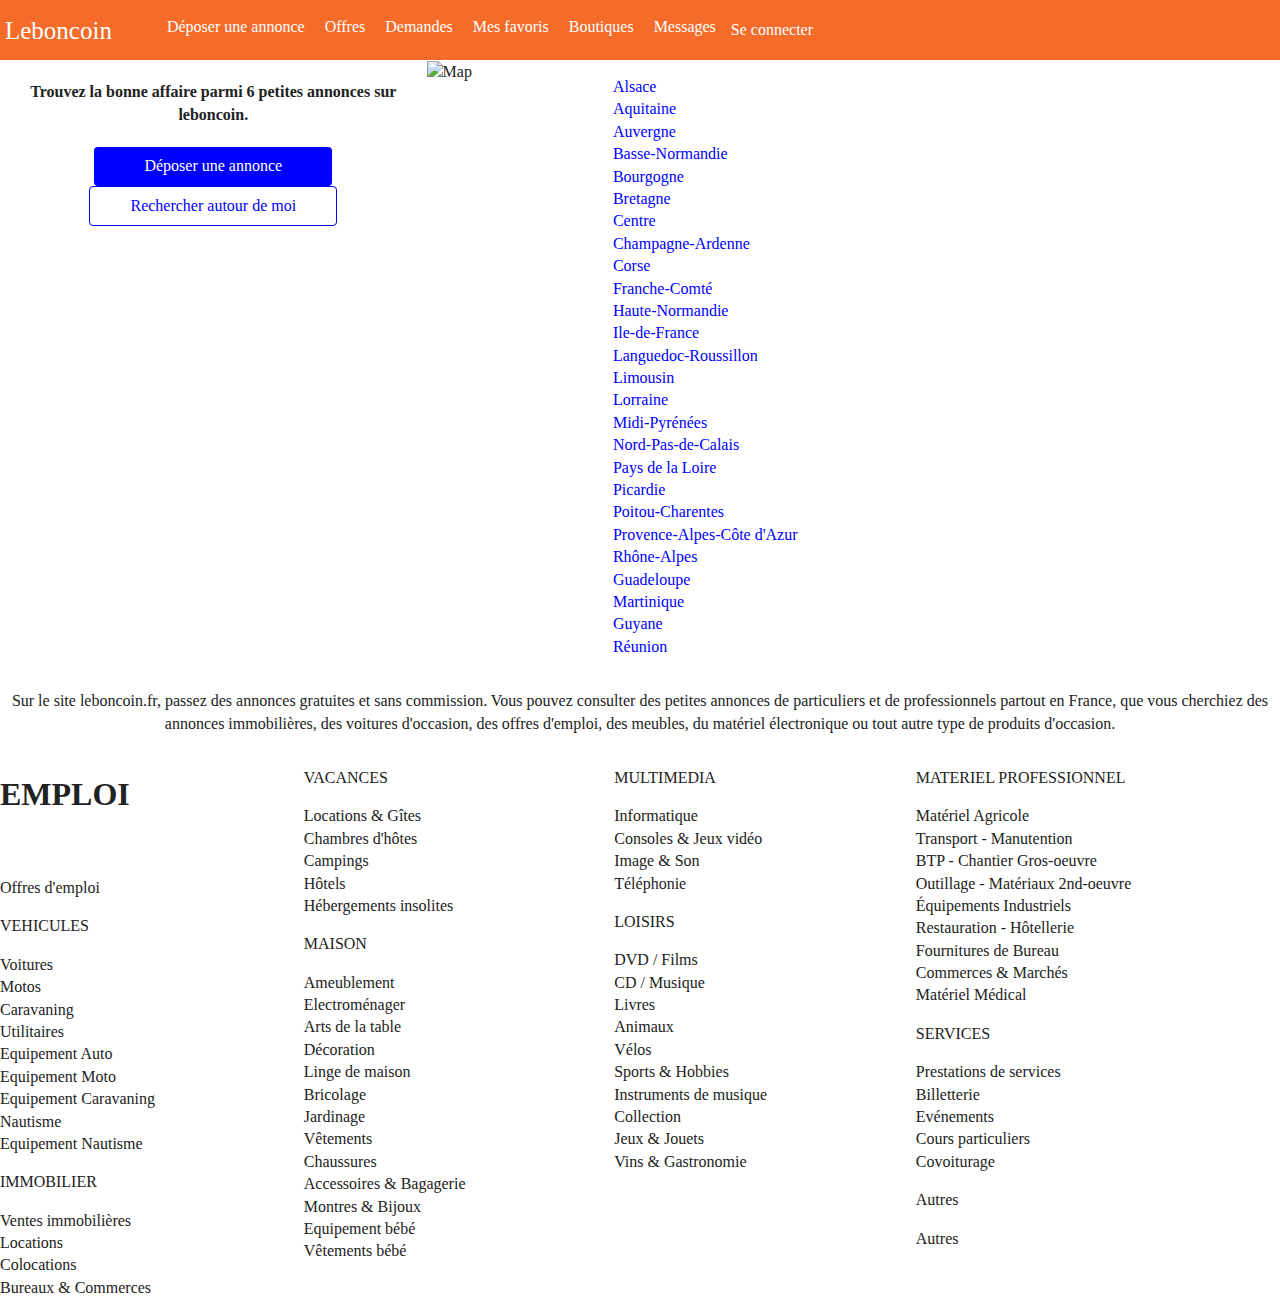
==== index.html @ 823d4aa3 "Initialization with boilerplate" ====
<!doctype html>
<html class="no-js" lang="">

<head>
  <meta charset="utf-8">
  <meta http-equiv="x-ua-compatible" content="ie=edge">
  <title></title>
  <meta name="description" content="">
  <meta name="viewport" content="width=device-width, initial-scale=1, shrink-to-fit=no">

  <link rel="manifest" href="site.webmanifest">
  <link rel="apple-touch-icon" href="icon.png">
  <!-- Place favicon.ico in the root directory -->

  <link rel="stylesheet" href="css/normalize.css">
  <link rel="stylesheet" href="css/main.css">
</head>

<body>
  <!--[if lte IE 9]>
    <p class="browserupgrade">You are using an <strong>outdated</strong> browser. Please <a href="https://browsehappy.com/">upgrade your browser</a> to improve your experience and security.</p>
  <![endif]-->

  <!-- Add your site or application content here -->
  <div class="mainContainer">

      <header>
        <!--
        NAVIGATION BAR
        -->
        <navbar>
          <p class="name">
            Leboncoin
          </p>
  
          <ul>
            <li>
              <a href="">Déposer une annonce</a>
            </li>
            <li>
              <a href="">Offres</a>
            </li>
            <li>
              <a href="">Demandes</a>
            </li>
            <li>
              <a href="">Mes favoris</a>
            </li>
            <li>
              <a href="">Boutiques</a>
            </li>
            <li>
              <a href="">Messages</a>
            </li>
          </ul>
  
          <p class="connexion">
            <a href=""> Se connecter</a>
          </p>
  
        </navbar>
      </header>
  
      <main>
        <!--
  """""""""""""""""""""""""""""""""""""""""""""
              PAGE'S MAIN CONTENT
  """""""""""""""""""""""""""""""""""""""""""""
        -->
  
        <!--
        buttons
      -->
        <div class="middleContent">
          <div class="buttons">
            <h4>
              Trouvez la bonne affaire parmi 6 petites annonces sur leboncoin.
            </h4>
  
            <button type="button" class="publish">Déposer une annonce</button>
            <br />
            <button type="button" class="search">Rechercher autour de moi</button>
          </div>
  
          <!--
        /buttons
      -->
  
          <!--
        MAP
        -->
  
          <div class="map">
            <img src="./Images/map.png" alt="Map">
          </div>
  
          <!--
        /MAP
        -->
  
          <!--
        LIST OF DEPARTMENTS
      -->
  
          <div class="departments">
            <ul>
              <li>Alsace</li>
              <li></li>Aquitaine
              <li></li>Auvergne
              <li></li>Basse-Normandie
              <li></li>Bourgogne
              <li></li>Bretagne
              <li></li>Centre
              <li></li>Champagne-Ardenne
              <li></li>Corse
              <li></li>Franche-Comté
              <li></li>Haute-Normandie
              <li></li>Ile-de-France
              <li></li>Languedoc-Roussillon
              <li></li>Limousin
              <li></li>Lorraine
              <li></li>Midi-Pyrénées
              <li></li>Nord-Pas-de-Calais
              <li></li>Pays de la Loire
              <li></li>Picardie
              <li></li>Poitou-Charentes
              <li></li>Provence-Alpes-Côte d'Azur
              <li></li>Rhône-Alpes
              <li></li>Guadeloupe
              <li></li>Martinique
              <li></li>Guyane
              <li></li>Réunion
  
            </ul>
          </div>
  
          <!--
      /LIST OF DEPARTMENTS
    -->
        </div>
        <!--
      DESCRIPTION OF THE WEBSITE
      -->
        <div class="description">
          <p> Sur le site leboncoin.fr, passez des annonces gratuites et sans commission. Vous pouvez consulter des petites annonces
            de particuliers et de professionnels partout en France, que vous cherchiez des annonces immobilières, des voitures
            d'occasion, des offres d'emploi, des meubles, du matériel électronique ou tout autre type de produits d'occasion.
  
          </p>
        </div>
        <!--
    /DESCRIPTION OF THE WEBSITE
    -->
  
  
      </main>
  
  
  
      <!--
      FOOTER WITH ALL THE CATEGORIES
      -->
      <footer>
        <!--
      LIST OF ALL THE CATEGORIES
      -->
  
        <div class="firstCol">
          
  
          <h1 class="title">EMPLOI</h1><br>
          <p>Offres d'emploi</p>
  
          <p class="title">VEHICULES</p>
          <p>Voitures</br>
            Motos</br>
            Caravaning</br>
            Utilitaires</br>
            Equipement Auto</br>
            Equipement Moto</br>
            Equipement Caravaning</br>
            Nautisme</br>
            Equipement Nautisme</br>
          </p>
          <p class="title">IMMOBILIER</p>
          <p>Ventes immobilières</br>
            Locations</br>
            Colocations</br>
            Bureaux & Commerces</br>
          </p>
        </div>
  
        <div class="secondCol">
          <p class="title">VACANCES</p>
          <p>Locations & Gîtes</br>
            Chambres d'hôtes</br>
            Campings</br>
            Hôtels</br>
            Hébergements insolites</br>
          </p>
          <p class="title">MAISON</p>
          <p>Ameublement</br>
            Electroménager</br>
            Arts de la table</br>
            Décoration</br>
            Linge de maison</br>
            Bricolage</br>
            Jardinage</br>
            Vêtements</br>
            Chaussures</br>
            Accessoires & Bagagerie</br>
            Montres & Bijoux</br>
            Equipement bébé</br>
            Vêtements bébé</br>
          </p>
        </div>
  
        <div class="thirdCol">
  
          <p class="title">MULTIMEDIA</p>
          <p>Informatique</br>
            Consoles & Jeux vidéo</br>
            Image & Son</br>
            Téléphonie</br>
          </p>
          <p class="title">LOISIRS</p>
          <p>DVD / Films</br>
            CD / Musique</br>
            Livres</br>
            Animaux</br>
            Vélos</br>
            Sports & Hobbies</br>
            Instruments de musique</br>
            Collection</br>
            Jeux & Jouets</br>
            Vins & Gastronomie</br>
          </p>
        </div>
  
        <div class="fourthCol">
          <p class="title">MATERIEL PROFESSIONNEL</p>
          <p>Matériel Agricole</br>
            Transport - Manutention</br>
            BTP - Chantier Gros-oeuvre</br>
            Outillage - Matériaux 2nd-oeuvre</br>
            Équipements Industriels</br>
            Restauration - Hôtellerie</br>
            Fournitures de Bureau</br>
            Commerces & Marchés</br>
            Matériel Médical</br>
          </p>
          <p class="title">SERVICES</p>
          <p>Prestations de services</br>
            Billetterie</br>
            Evénements</br>
            Cours particuliers</br>
            Covoiturage</br>
            <p class="title">Autres</p>
            <p>Autres</br>
            </p>
        </div>
  
    </div>
    <!--
      /LIST OF ALL THE CATEGORIES
      -->
    </footer>
  
    <!--
      /FOOTER WITH ALL THE CATEGORIES
      -->
  
  
    </div>
    
    <script src="js/vendor/modernizr-3.6.0.min.js"></script>
  <script src="https://code.jquery.com/jquery-3.3.1.min.js" integrity="sha256-FgpCb/KJQlLNfOu91ta32o/NMZxltwRo8QtmkMRdAu8=" crossorigin="anonymous"></script>
  <script>window.jQuery || document.write('<script src="js/vendor/jquery-3.3.1.min.js"><\/script>')</script>
  <script src="js/plugins.js"></script>
  <script src="js/main.js"></script>

  <!-- Google Analytics: change UA-XXXXX-Y to be your site's ID. -->
  <script>
    window.ga = function () { ga.q.push(arguments) }; ga.q = []; ga.l = +new Date;
    ga('create', 'UA-XXXXX-Y', 'auto'); ga('send', 'pageview')
  </script>
  <script src="https://www.google-analytics.com/analytics.js" async defer></script>
</body>

</html>
---- css/main.css ----
/*! HTML5 Boilerplate v6.1.0 | MIT License | https://html5boilerplate.com/ */

/*
 * What follows is the result of much research on cross-browser styling.
 * Credit left inline and big thanks to Nicolas Gallagher, Jonathan Neal,
 * Kroc Camen, and the H5BP dev community and team.
 */

/* ==========================================================================
   Base styles: opinionated defaults
   ========================================================================== */

html {
    color: #222;
    font-size: 1em;
    line-height: 1.4;
}

/*
 * Remove text-shadow in selection highlight:
 * https://twitter.com/miketaylr/status/12228805301
 *
 * Vendor-prefixed and regular ::selection selectors cannot be combined:
 * https://stackoverflow.com/a/16982510/7133471
 *
 * Customize the background color to match your design.
 */

::-moz-selection {
    background: #b3d4fc;
    text-shadow: none;
}

::selection {
    background: #b3d4fc;
    text-shadow: none;
}

/*
 * A better looking default horizontal rule
 */

hr {
    display: block;
    height: 1px;
    border: 0;
    border-top: 1px solid #ccc;
    margin: 1em 0;
    padding: 0;
}

/*
 * Remove the gap between audio, canvas, iframes,
 * images, videos and the bottom of their containers:
 * https://github.com/h5bp/html5-boilerplate/issues/440
 */

audio,
canvas,
iframe,
img,
svg,
video {
    vertical-align: middle;
}

/*
 * Remove default fieldset styles.
 */

fieldset {
    border: 0;
    margin: 0;
    padding: 0;
}

/*
 * Allow only vertical resizing of textareas.
 */

textarea {
    resize: vertical;
}

/* ==========================================================================
   Browser Upgrade Prompt
   ========================================================================== */

.browserupgrade {
    margin: 0.2em 0;
    background: #ccc;
    color: #000;
    padding: 0.2em 0;
}

/* ==========================================================================
   Author's custom styles
   ========================================================================== */


   
   .mainContainer {
     background-color: white;
   }
   
   /** NAVBAR */
   
   navbar {
     display: inline-flex;
     width: 100%;
     height: 60px;
     background-color: rgb(245, 107, 42);
     font-family: cursive;
   }
   
   .name {
     font-size: 25px;
   }
   
   navbar>ul {
     display: inline-flex;
   }
   
   navbar>ul>li {
     list-style-type: none;
   }
   
   navbar>ul>li>a {
     margin: 10px;
     color: white;
     text-decoration: none;
   }
   
   navbar a:hover,
   navbar a:visited {
     color: white;
   }
   
   navbar a:hover {
     text-decoration: underline;
   }
   
   .connexion,
   .name {
     display: flex;
     align-items: center;
     margin: 5px;
     color: white;
   }
   
   .connexion>a {
     color: white;
     text-decoration: none;
   }
   
   /** Middle content */
   
   .middleContent {
     display: flex;
   }
   
   .buttons {
     width: 33.33%;
     text-align: center;
   }
   
   .map {
     align-items: center;
   }
   
   .departments {
     color: blue;
     display: flex;
     width: 33.33%;
     flex-direction: row-reverse;
     align-items: center;
     justify-content: space-around;
   }
   
   .departments>ul,
   .navbar>ul {
     list-style: none;
   }
   
   .publish,
   .search {
     border-radius: 4px;
   }
   
   .publish {
     border: none;
     color: white;
     background-color: blue;
     padding: 10px 50px;
   }
   
   .search {
     color: blue;
     background-color: rgb(255, 255, 255);
     padding: 10px 40px;
     border-style: solid;
     border-width: 1px;
     border-color: blue;
   }
   
   /** FOOTER */
   
   footer {
     max-width: 1280px;
     margin: 0 auto;
     display: flex;
   }
   
   .description {
     display: flex;
     flex-basis: 100%;
     text-align: center;
   }
   
   .firstCol, .secondCol, .thirdCol, .fourthCol {
     flex-grow: 1;
     flex-shrink: 1; 
   }
   















/* ==========================================================================
   Helper classes
   ========================================================================== */

/*
 * Hide visually and from screen readers
 */

.hidden {
    display: none !important;
}

/*
 * Hide only visually, but have it available for screen readers:
 * https://snook.ca/archives/html_and_css/hiding-content-for-accessibility
 *
 * 1. For long content, line feeds are not interpreted as spaces and small width
 *    causes content to wrap 1 word per line:
 *    https://medium.com/@jessebeach/beware-smushed-off-screen-accessible-text-5952a4c2cbfe
 */

.visuallyhidden {
    border: 0;
    clip: rect(0 0 0 0);
    height: 1px;
    margin: -1px;
    overflow: hidden;
    padding: 0;
    position: absolute;
    width: 1px;
    white-space: nowrap; /* 1 */
}

/*
 * Extends the .visuallyhidden class to allow the element
 * to be focusable when navigated to via the keyboard:
 * https://www.drupal.org/node/897638
 */

.visuallyhidden.focusable:active,
.visuallyhidden.focusable:focus {
    clip: auto;
    height: auto;
    margin: 0;
    overflow: visible;
    position: static;
    width: auto;
    white-space: inherit;
}

/*
 * Hide visually and from screen readers, but maintain layout
 */

.invisible {
    visibility: hidden;
}

/*
 * Clearfix: contain floats
 *
 * For modern browsers
 * 1. The space content is one way to avoid an Opera bug when the
 *    `contenteditable` attribute is included anywhere else in the document.
 *    Otherwise it causes space to appear at the top and bottom of elements
 *    that receive the `clearfix` class.
 * 2. The use of `table` rather than `block` is only necessary if using
 *    `:before` to contain the top-margins of child elements.
 */

.clearfix:before,
.clearfix:after {
    content: " "; /* 1 */
    display: table; /* 2 */
}

.clearfix:after {
    clear: both;
}

/* ==========================================================================
   EXAMPLE Media Queries for Responsive Design.
   These examples override the primary ('mobile first') styles.
   Modify as content requires.
   ========================================================================== */

@media only screen and (min-width: 35em) {
    /* Style adjustments for viewports that meet the condition */
}

@media print,
       (-webkit-min-device-pixel-ratio: 1.25),
       (min-resolution: 1.25dppx),
       (min-resolution: 120dpi) {
    /* Style adjustments for high resolution devices */
}

/* ==========================================================================
   Print styles.
   Inlined to avoid the additional HTTP request:
   https://www.phpied.com/delay-loading-your-print-css/
   ========================================================================== */

@media print {
    *,
    *:before,
    *:after {
        background: transparent !important;
        color: #000 !important; /* Black prints faster */
        -webkit-box-shadow: none !important;
        box-shadow: none !important;
        text-shadow: none !important;
    }

    a,
    a:visited {
        text-decoration: underline;
    }

    a[href]:after {
        content: " (" attr(href) ")";
    }

    abbr[title]:after {
        content: " (" attr(title) ")";
    }

    /*
     * Don't show links that are fragment identifiers,
     * or use the `javascript:` pseudo protocol
     */

    a[href^="#"]:after,
    a[href^="javascript:"]:after {
        content: "";
    }

    pre {
        white-space: pre-wrap !important;
    }
    pre,
    blockquote {
        border: 1px solid #999;
        page-break-inside: avoid;
    }

    /*
     * Printing Tables:
     * http://css-discuss.incutio.com/wiki/Printing_Tables
     */

    thead {
        display: table-header-group;
    }

    tr,
    img {
        page-break-inside: avoid;
    }

    p,
    h2,
    h3 {
        orphans: 3;
        widows: 3;
    }

    h2,
    h3 {
        page-break-after: avoid;
    }
}
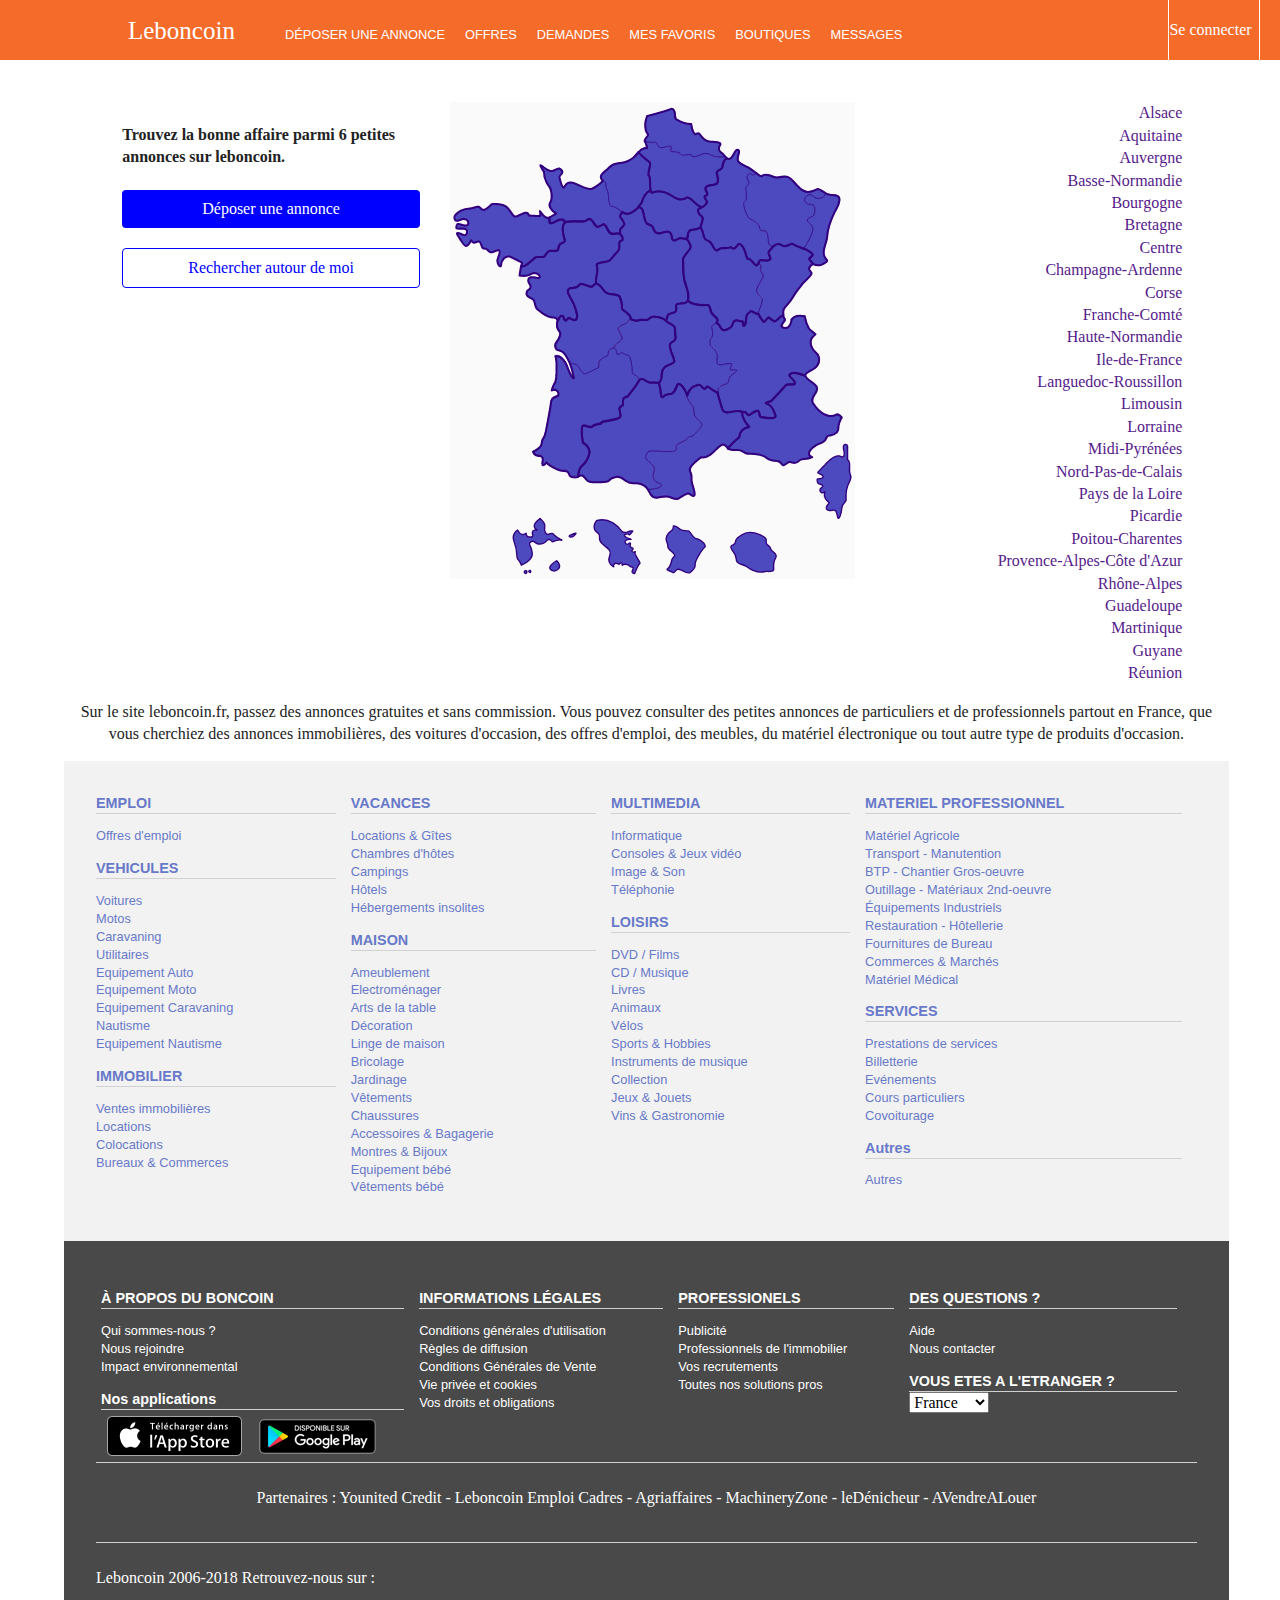
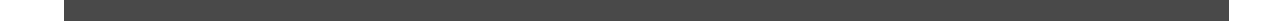
==== commit d3a6249b: "Finalization of the index.html (without responsive)" ====
--- a/index.html
+++ b/index.html
@@ -4,7 +4,7 @@
 <head>
   <meta charset="utf-8">
   <meta http-equiv="x-ua-compatible" content="ie=edge">
-  <title></title>
+  <title>Leboncoin, site de petites annonces gratuites.</title>
   <meta name="description" content="">
   <meta name="viewport" content="width=device-width, initial-scale=1, shrink-to-fit=no">
 
@@ -14,6 +14,30 @@
 
   <link rel="stylesheet" href="css/normalize.css">
   <link rel="stylesheet" href="css/main.css">
+
+  <!--* ==========================================================================
+  FAVICON LINKS
+  ========================================================================== */
+  -->
+
+  <link rel="apple-touch-icon" sizes="57x57" href="img/favicon/apple-icon-57x57.png">
+  <link rel="apple-touch-icon" sizes="60x60" href="img/favicon//apple-icon-60x60.png">
+  <link rel="apple-touch-icon" sizes="72x72" href="img/favicon//apple-icon-72x72.png">
+  <link rel="apple-touch-icon" sizes="76x76" href="img/favicon//apple-icon-76x76.png">
+  <link rel="apple-touch-icon" sizes="114x114" href="img/favicon//apple-icon-114x114.png">
+  <link rel="apple-touch-icon" sizes="120x120" href="img/favicon//apple-icon-120x120.png">
+  <link rel="apple-touch-icon" sizes="144x144" href="img/favicon//apple-icon-144x144.png">
+  <link rel="apple-touch-icon" sizes="152x152" href="img/favicon//apple-icon-152x152.png">
+  <link rel="apple-touch-icon" sizes="180x180" href="img/favicon//apple-icon-180x180.png">
+  <link rel="icon" type="image/png" sizes="192x192" href="img/favicon//android-icon-192x192.png">
+  <link rel="icon" type="image/png" sizes="32x32" href="img/favicon//favicon-32x32.png">
+  <link rel="icon" type="image/png" sizes="96x96" href="img/favicon//favicon-96x96.png">
+  <link rel="icon" type="image/png" sizes="16x16" href="img/favicon//favicon-16x16.png">
+  <link rel="manifest" href="/manifest.json">
+  <meta name="msapplication-TileColor" content="#ffffff">
+  <meta name="msapplication-TileImage" content="/ms-icon-144x144.png">
+  <meta name="theme-color" content="#ffffff">
+
 </head>
 
 <body>
@@ -24,154 +48,180 @@
   <!-- Add your site or application content here -->
   <div class="mainContainer">
 
-      <header>
-        <!--
+    <header>
+      <!--
         NAVIGATION BAR
         -->
-        <navbar>
-          <p class="name">
-            Leboncoin
-          </p>
-  
-          <ul>
-            <li>
-              <a href="">Déposer une annonce</a>
-            </li>
-            <li>
-              <a href="">Offres</a>
-            </li>
-            <li>
-              <a href="">Demandes</a>
-            </li>
-            <li>
-              <a href="">Mes favoris</a>
-            </li>
-            <li>
-              <a href="">Boutiques</a>
-            </li>
-            <li>
-              <a href="">Messages</a>
-            </li>
-          </ul>
-  
-          <p class="connexion">
-            <a href=""> Se connecter</a>
-          </p>
-  
-        </navbar>
-      </header>
-  
-      <main>
-        <!--
+      <navbar>
+        <p class="name">
+          Leboncoin
+        </p>
+
+        <ul>
+          <li>
+            <a href="">Déposer une annonce</a>
+          </li>
+          <li>
+            <a href="">Offres</a>
+          </li>
+          <li>
+            <a href="">Demandes</a>
+          </li>
+          <li>
+            <a href="">Mes favoris</a>
+          </li>
+          <li>
+            <a href="">Boutiques</a>
+          </li>
+          <li>
+            <a href="">Messages</a>
+          </li>
+        </ul>
+
+        <aide class="connexion">
+          <a href=""> Se connecter</a>
+          </aside>
+
+      </navbar>
+    </header>
+
+    <main>
+      <!--
   """""""""""""""""""""""""""""""""""""""""""""
               PAGE'S MAIN CONTENT
   """""""""""""""""""""""""""""""""""""""""""""
         -->
-  
-        <!--
+
+      <!--
         buttons
       -->
-        <div class="middleContent">
-          <div class="buttons">
-            <h4>
-              Trouvez la bonne affaire parmi 6 petites annonces sur leboncoin.
-            </h4>
-  
-            <button type="button" class="publish">Déposer une annonce</button>
-            <br />
-            <button type="button" class="search">Rechercher autour de moi</button>
-          </div>
-  
-          <!--
+      <div class="middleContent">
+        <div class="buttons">
+          <h4>
+            Trouvez la bonne affaire parmi 6 petites annonces sur leboncoin.
+          </h4>
+
+          <button type="button" class="publish">Déposer une annonce</button>
+          <br />
+          <button type="button" class="search">Rechercher autour de moi</button>
+        </div>
+
+        <!--
         /buttons
       -->
-  
-          <!--
+
+        <!--
         MAP
         -->
-  
-          <div class="map">
-            <img src="./Images/map.png" alt="Map">
-          </div>
-  
-          <!--
+
+        <div class="map">
+          <img src="./img/map.png" alt="Map">
+        </div>
+
+        <!--
         /MAP
         -->
-  
-          <!--
+
+        <!--
         LIST OF DEPARTMENTS
       -->
-  
-          <div class="departments">
-            <ul>
-              <li>Alsace</li>
-              <li></li>Aquitaine
-              <li></li>Auvergne
-              <li></li>Basse-Normandie
-              <li></li>Bourgogne
-              <li></li>Bretagne
-              <li></li>Centre
-              <li></li>Champagne-Ardenne
-              <li></li>Corse
-              <li></li>Franche-Comté
-              <li></li>Haute-Normandie
-              <li></li>Ile-de-France
-              <li></li>Languedoc-Roussillon
-              <li></li>Limousin
-              <li></li>Lorraine
-              <li></li>Midi-Pyrénées
-              <li></li>Nord-Pas-de-Calais
-              <li></li>Pays de la Loire
-              <li></li>Picardie
-              <li></li>Poitou-Charentes
-              <li></li>Provence-Alpes-Côte d'Azur
-              <li></li>Rhône-Alpes
-              <li></li>Guadeloupe
-              <li></li>Martinique
-              <li></li>Guyane
-              <li></li>Réunion
-  
-            </ul>
-          </div>
-  
-          <!--
+
+        <div class="departments">
+
+          <a href="">Alsace</a>
+          <br>
+          <a href="">Aquitaine</a>
+          <br>
+          <a href="">Auvergne</a>
+          <br>
+          <a href="">Basse-Normandie</a>
+          <br>
+          <a href="">Bourgogne</a>
+          <br>
+          <a href="">Bretagne</a>
+          <br>
+          <a href="">Centre</a>
+          <br>
+          <a href="">Champagne-Ardenne</a>
+          <br>
+          <a href="">Corse</a>
+          <br>
+          <a href="">Franche-Comté</a>
+          <br>
+          <a href="">Haute-Normandie</a>
+          <br>
+          <a href="">Ile-de-France</a>
+          <br>
+          <a href="">Languedoc-Roussillon</a>
+          <br>
+          <a href="">Limousin</a>
+          <br>
+          <a href="">Lorraine</a>
+          <br>
+          <a href="">Midi-Pyrénées</a>
+          <br>
+          <a href="">Nord-Pas-de-Calais</a>
+          <br>
+          <a href="">Pays de la Loire</a>
+          <br>
+          <a href="">Picardie</a>
+          <br>
+          <a href="">Poitou-Charentes</a>
+          <br>
+          <a href="">Provence-Alpes-Côte d'Azur</a>
+          <br>
+          <a href="">Rhône-Alpes</a>
+          <br>
+          <a href="">Guadeloupe</a>
+          <br>
+          <a href="">Martinique</a>
+          <br>
+          <a href="">Guyane</a>
+          <br>
+          <a href="">Réunion</a>
+          <br>
+
+        </div>
+
+        <!--
       /LIST OF DEPARTMENTS
     -->
-        </div>
-        <!--
+      </div>
+      <!--
       DESCRIPTION OF THE WEBSITE
       -->
-        <div class="description">
-          <p> Sur le site leboncoin.fr, passez des annonces gratuites et sans commission. Vous pouvez consulter des petites annonces
-            de particuliers et de professionnels partout en France, que vous cherchiez des annonces immobilières, des voitures
-            d'occasion, des offres d'emploi, des meubles, du matériel électronique ou tout autre type de produits d'occasion.
-  
-          </p>
-        </div>
-        <!--
+      <div class="description">
+        <p> Sur le site leboncoin.fr, passez des annonces gratuites et sans commission. Vous pouvez consulter des petites annonces
+          de particuliers et de professionnels partout en France, que vous cherchiez des annonces immobilières, des voitures
+          d'occasion, des offres d'emploi, des meubles, du matériel électronique ou tout autre type de produits d'occasion.
+
+        </p>
+      </div>
+      <!--
     /DESCRIPTION OF THE WEBSITE
     -->
-  
-  
-      </main>
-  
-  
-  
-      <!--
+
+
+    </main>
+
+
+
+    <!--
       FOOTER WITH ALL THE CATEGORIES
       -->
-      <footer>
+    
+      <div class="footer">
         <!--
       LIST OF ALL THE CATEGORIES
       -->
-  
+
         <div class="firstCol">
-          
-  
-          <h1 class="title">EMPLOI</h1><br>
+
+
+          <h3>EMPLOI</h3>
           <p>Offres d'emploi</p>
-  
-          <p class="title">VEHICULES</p>
+
+          <h3>VEHICULES</h3>
           <p>Voitures</br>
             Motos</br>
             Caravaning</br>
@@ -182,23 +232,23 @@
             Nautisme</br>
             Equipement Nautisme</br>
           </p>
-          <p class="title">IMMOBILIER</p>
+          <h3>IMMOBILIER</h3>
           <p>Ventes immobilières</br>
             Locations</br>
             Colocations</br>
             Bureaux & Commerces</br>
           </p>
         </div>
-  
+
         <div class="secondCol">
-          <p class="title">VACANCES</p>
+          <h3>VACANCES</h3>
           <p>Locations & Gîtes</br>
             Chambres d'hôtes</br>
             Campings</br>
             Hôtels</br>
             Hébergements insolites</br>
           </p>
-          <p class="title">MAISON</p>
+          <h3>MAISON</h3>
           <p>Ameublement</br>
             Electroménager</br>
             Arts de la table</br>
@@ -214,16 +264,15 @@
             Vêtements bébé</br>
           </p>
         </div>
-  
+
         <div class="thirdCol">
-  
-          <p class="title">MULTIMEDIA</p>
+          <h3>MULTIMEDIA</h3>
           <p>Informatique</br>
             Consoles & Jeux vidéo</br>
             Image & Son</br>
             Téléphonie</br>
           </p>
-          <p class="title">LOISIRS</p>
+          <h3>LOISIRS</h3>
           <p>DVD / Films</br>
             CD / Musique</br>
             Livres</br>
@@ -236,9 +285,9 @@
             Vins & Gastronomie</br>
           </p>
         </div>
-  
+
         <div class="fourthCol">
-          <p class="title">MATERIEL PROFESSIONNEL</p>
+          <h3>MATERIEL PROFESSIONNEL</h3>
           <p>Matériel Agricole</br>
             Transport - Manutention</br>
             BTP - Chantier Gros-oeuvre</br>
@@ -249,42 +298,134 @@
             Commerces & Marchés</br>
             Matériel Médical</br>
           </p>
-          <p class="title">SERVICES</p>
+          <h3>SERVICES</h3>
           <p>Prestations de services</br>
             Billetterie</br>
             Evénements</br>
             Cours particuliers</br>
             Covoiturage</br>
-            <p class="title">Autres</p>
-            <p>Autres</br>
-            </p>
-        </div>
-  
-    </div>
-    <!--
+          </p>
+          <h3>Autres</h3>
+          <p>Autres</br>
+          </p>
+        </div>
+        <!--
       /LIST OF ALL THE CATEGORIES
       -->
-    </footer>
-  
-    <!--
-      /FOOTER WITH ALL THE CATEGORIES
-      -->
-  
-  
-    </div>
-    
+
+      </div>
+
+      <!--
+      /FOOTER 
+      -->
+
+      <section class="footer-content">
+
+      <div class="secondFooter">
+        <div class="about">
+          <h3>
+            À PROPOS DU BONCOIN</h3>
+          <p>
+            Qui sommes-nous ? </br>
+            Nous rejoindre </br>
+            Impact environnemental</br>
+          </p>
+
+          <div class="appli">
+            <h3>Nos applications</h3>
+            <img src="img/appstore.png" alt="Appstore">
+            </a>
+            <img src="img/googleplay.png" alt="googleplay">
+            </a>
+          </div>
+        </div>
+
+        <div class="informations">
+          <h3>
+            INFORMATIONS LÉGALES</h3>
+          <p>
+            Conditions générales d'utilisation </br>
+            Règles de diffusion </br>
+            Conditions Générales de Vente </br>
+            Vie privée et cookies </br>
+            Vos droits et obligations</br>
+          </p>
+        </div>
+
+        <div class="pro">
+          <h3>
+            PROFESSIONELS</h3>
+          <p>
+            Publicité</br>
+            Professionnels de l'immobilier</br>
+            Vos recrutements</br>
+            Toutes nos solutions pros</br>
+
+          </p>
+        </div>
+
+        <div class="questions">
+          <h3>
+            DES QUESTIONS ?</h3>
+          <p>
+            Aide </br>
+            Nous contacter </br>
+          </p>
+
+          <div class="country">
+            <h3>
+              VOUS ETES A L'ETRANGER ?
+            </h3>
+            <select class="select">
+              <option value="" disabled selected>France</option>
+              <option value="Belgique">Belgique</option>
+            </select>
+          </div>
+
+        </div>
+
+      </div>
+
+      <div class="partners">
+        <p>
+          Partenaires : Younited Credit - Leboncoin Emploi Cadres - Agriaffaires - MachineryZone - leDénicheur - AVendreALouer
+        </p>
+      </div>
+
+      <div class="copyrights">
+        Leboncoin 2006-2018
+        <span class="social">
+          Retrouvez-nous sur :
+        </span>
+      </div>
+    </section>
+
+
+
+
+
+
+
     <script src="js/vendor/modernizr-3.6.0.min.js"></script>
-  <script src="https://code.jquery.com/jquery-3.3.1.min.js" integrity="sha256-FgpCb/KJQlLNfOu91ta32o/NMZxltwRo8QtmkMRdAu8=" crossorigin="anonymous"></script>
-  <script>window.jQuery || document.write('<script src="js/vendor/jquery-3.3.1.min.js"><\/script>')</script>
-  <script src="js/plugins.js"></script>
-  <script src="js/main.js"></script>
-
-  <!-- Google Analytics: change UA-XXXXX-Y to be your site's ID. -->
-  <script>
-    window.ga = function () { ga.q.push(arguments) }; ga.q = []; ga.l = +new Date;
-    ga('create', 'UA-XXXXX-Y', 'auto'); ga('send', 'pageview')
-  </script>
-  <script src="https://www.google-analytics.com/analytics.js" async defer></script>
+    <script src="https://code.jquery.com/jquery-3.3.1.min.js" integrity="sha256-FgpCb/KJQlLNfOu91ta32o/NMZxltwRo8QtmkMRdAu8="
+      crossorigin="anonymous"></script>
+    <script>
+      window.jQuery || document.write('<script src="js/vendor/jquery-3.3.1.min.js"><\/script>')
+    </script>
+    <script src="js/plugins.js"></script>
+    <script src="js/main.js"></script>
+
+    <!-- Google Analytics: change UA-XXXXX-Y to be your site's ID. -->
+    <script>
+      window.ga = function () {
+        ga.q.push(arguments)
+      };
+      ga.q = [];
+      ga.l = +new Date;
+      ga('create', 'UA-XXXXX-Y', 'auto');
+      ga('send', 'pageview')
+    </script>
+    <script src="https://www.google-analytics.com/analytics.js" async defer></script>
 </body>
 
 </html>
--- a/css/main.css
+++ b/css/main.css
@@ -11,9 +11,10 @@
    ========================================================================== */
 
 html {
-    color: #222;
-    font-size: 1em;
-    line-height: 1.4;
+  color: #222;
+  font-size: 1em;
+  line-height: 1.4;
+  height: 100%;
 }
 
 /*
@@ -27,13 +28,13 @@
  */
 
 ::-moz-selection {
-    background: #b3d4fc;
-    text-shadow: none;
+  background: #b3d4fc;
+  text-shadow: none;
 }
 
 ::selection {
-    background: #b3d4fc;
-    text-shadow: none;
+  background: #b3d4fc;
+  text-shadow: none;
 }
 
 /*
@@ -41,12 +42,12 @@
  */
 
 hr {
-    display: block;
-    height: 1px;
-    border: 0;
-    border-top: 1px solid #ccc;
-    margin: 1em 0;
-    padding: 0;
+  display: block;
+  height: 1px;
+  border: 0;
+  border-top: 1px solid #ccc;
+  margin: 1em 0;
+  padding: 0;
 }
 
 /*
@@ -61,7 +62,7 @@
 img,
 svg,
 video {
-    vertical-align: middle;
+  vertical-align: middle;
 }
 
 /*
@@ -69,9 +70,9 @@
  */
 
 fieldset {
-    border: 0;
-    margin: 0;
-    padding: 0;
+  border: 0;
+  margin: 0;
+  padding: 0;
 }
 
 /*
@@ -79,7 +80,7 @@
  */
 
 textarea {
-    resize: vertical;
+  resize: vertical;
 }
 
 /* ==========================================================================
@@ -87,151 +88,226 @@
    ========================================================================== */
 
 .browserupgrade {
-    margin: 0.2em 0;
-    background: #ccc;
-    color: #000;
-    padding: 0.2em 0;
+  margin: 0.2em 0;
+  background: #ccc;
+  color: #000;
+  padding: 0.2em 0;
 }
 
 /* ==========================================================================
    Author's custom styles
    ========================================================================== */
 
-
-   
-   .mainContainer {
-     background-color: white;
-   }
-   
-   /** NAVBAR */
-   
-   navbar {
-     display: inline-flex;
-     width: 100%;
-     height: 60px;
-     background-color: rgb(245, 107, 42);
-     font-family: cursive;
-   }
-   
-   .name {
-     font-size: 25px;
-   }
-   
-   navbar>ul {
-     display: inline-flex;
-   }
-   
-   navbar>ul>li {
-     list-style-type: none;
-   }
-   
-   navbar>ul>li>a {
-     margin: 10px;
-     color: white;
-     text-decoration: none;
-   }
-   
-   navbar a:hover,
-   navbar a:visited {
-     color: white;
-   }
-   
-   navbar a:hover {
-     text-decoration: underline;
-   }
-   
-   .connexion,
-   .name {
-     display: flex;
-     align-items: center;
-     margin: 5px;
-     color: white;
-   }
-   
-   .connexion>a {
-     color: white;
-     text-decoration: none;
-   }
-   
-   /** Middle content */
-   
-   .middleContent {
-     display: flex;
-   }
-   
-   .buttons {
-     width: 33.33%;
-     text-align: center;
-   }
-   
-   .map {
-     align-items: center;
-   }
-   
-   .departments {
-     color: blue;
-     display: flex;
-     width: 33.33%;
-     flex-direction: row-reverse;
-     align-items: center;
-     justify-content: space-around;
-   }
-   
-   .departments>ul,
-   .navbar>ul {
-     list-style: none;
-   }
-   
-   .publish,
-   .search {
-     border-radius: 4px;
-   }
-   
-   .publish {
-     border: none;
-     color: white;
-     background-color: blue;
-     padding: 10px 50px;
-   }
-   
-   .search {
-     color: blue;
-     background-color: rgb(255, 255, 255);
-     padding: 10px 40px;
-     border-style: solid;
-     border-width: 1px;
-     border-color: blue;
-   }
-   
-   /** FOOTER */
-   
-   footer {
-     max-width: 1280px;
-     margin: 0 auto;
-     display: flex;
-   }
-   
-   .description {
-     display: flex;
-     flex-basis: 100%;
-     text-align: center;
-   }
-   
-   .firstCol, .secondCol, .thirdCol, .fourthCol {
-     flex-grow: 1;
-     flex-shrink: 1; 
-   }
-   
-
-
-
-
-
-
-
-
-
-
+body {
+  margin: 0;
+  min-height: 100%;
+  margin: 8% 4% 0% 5%;
+}
+
+/** =====================================
+    Text color
+    ===================================*/
+
+navbar>ul>li>a,
+navbar a:hover,
+navbar a:visited,
+.name,
+.connexion,
+.connexion>a,
+.publish,
+.secondFooter, .partners, .copyrights {
+  color: white;
+}
+
+/** =====================================
+    NAVBAR
+    ===================================*/
+
+navbar {
+  display: inline-flex;
+  position: fixed;
+  width: 100%;
+  height: 60px;
+  background-color: rgb(245, 107, 42);
+  font-family: cursive;
+  top: 0px;
+  left: 0px;
+}
+
+.name {
+  font-size: 25px;
+  margin: 1% 0% 1% 10%;
+}
+
+navbar>ul {
+  display: inline-flex;
+}
+
+navbar>ul>li {
+  list-style-type: none;
+}
+
+navbar>ul>li>a {
+  font-family: "OpenSansSemiBold", sans-serif;
+  text-transform: uppercase;
+  font-size: 0.8rem;
+  margin: 10px;
+  text-decoration: none;
+  display: inline-block;
+}
+
+navbar a:hover {
+  text-decoration: underline;
+}
+
+.connexion,
+.name {
+  display: flex;
+  align-items: center;
+}
+
+.connexion {
+  width: 90px;
+  margin-left: 20%;
+  border-style: none solid none solid;
+  border-width: 1px;
+}
+
+.connexion>a {
+  text-decoration: none;
+}
+
+/** Middle content */
+
+.middleContent {
+  display: flex;
+  margin: 8% 4% 0% 5%;
+}
+
+.buttons {
+  width: 33.33%;
+}
+
+.map {
+  align-items: center;
+}
+
+.departments {
+  text-align: right;
+  color: blue;
+  width: 33.33%;
+}
+
+.departments a {
+  text-decoration: none;
+}
+
+.navbar>ul {
+  list-style: none;
+}
+
+.publish,
+.search {
+  border-radius: 4px;
+}
+
+.publish {
+  border: none;
+  background-color: blue;
+  padding: 10px 80px;
+}
+
+.search {
+  margin-top: 20px;
+  color: blue;
+  background-color: rgb(255, 255, 255);
+  padding: 10px 65px;
+  border-style: solid;
+  border-width: 1px;
+  border-color: blue;
+}
+
+.description {
+  display: flex;
+  flex-basis: 100%;
+  text-align: center;
+}
+
+/** FOOTER */
+
+.footer {
+  color: #6879C9;
+  background-color: #F2F2F2;
+}
+
+.footer,
+.secondFooter {
+  max-width: 1280px;
+  margin: 0 auto;
+  display: flex;
+  padding: 2rem;
+}
+
+.secondFooter {
+  padding: 15px 5px 0px 5px;
+  background-color: #494949;
+  color:
+}
+
+.footer-content {
+    background-color: #494949;
+    padding: 2rem;
+}
+
+.secondFooter,
+.partners, .copyrights {
+  background-color: #494949;
+}
+
+.firstCol,
+.secondCol,
+.thirdCol,
+.fourthCol,
+.about,
+.informations,
+.pro,
+.questions, .appli {
+  flex-grow: 1;
+  flex-shrink: 1;
+}
+
+.footer h3, .secondFooter h3 {
+  font-family: Arial, Helvetica, sans-serif;
+  font-size: 0.9rem;
+  border-bottom: 1px solid #d1d1d1;
+  margin: 0 15px 0 0;
+}
+
+.footer p, .secondFooter p {
+  font-family: Arial, Helvetica, sans-serif;
+  font-size: 0.8rem;
+}
+
+.appli img {
+    margin: 2%;
+}
+
+.partners {
+  padding-top: 0.5rem;
+  padding-bottom: 1rem;
+  margin-bottom: 0.5rem;
+  text-align: center;
+  border-bottom: 1px solid #d1d1d1;
+  border-top: 1px solid #d1d1d1;
+}
+
+.copyrights {
+    padding-top: 1rem;
+}
+
+select .select {
+    width: 100px;
+}
 
 
 
@@ -246,7 +322,7 @@
  */
 
 .hidden {
-    display: none !important;
+  display: none !important;
 }
 
 /*
@@ -259,15 +335,16 @@
  */
 
 .visuallyhidden {
-    border: 0;
-    clip: rect(0 0 0 0);
-    height: 1px;
-    margin: -1px;
-    overflow: hidden;
-    padding: 0;
-    position: absolute;
-    width: 1px;
-    white-space: nowrap; /* 1 */
+  border: 0;
+  clip: rect(0 0 0 0);
+  height: 1px;
+  margin: -1px;
+  overflow: hidden;
+  padding: 0;
+  position: absolute;
+  width: 1px;
+  white-space: nowrap;
+  /* 1 */
 }
 
 /*
@@ -278,13 +355,13 @@
 
 .visuallyhidden.focusable:active,
 .visuallyhidden.focusable:focus {
-    clip: auto;
-    height: auto;
-    margin: 0;
-    overflow: visible;
-    position: static;
-    width: auto;
-    white-space: inherit;
+  clip: auto;
+  height: auto;
+  margin: 0;
+  overflow: visible;
+  position: static;
+  width: auto;
+  white-space: inherit;
 }
 
 /*
@@ -292,7 +369,7 @@
  */
 
 .invisible {
-    visibility: hidden;
+  visibility: hidden;
 }
 
 /*
@@ -309,12 +386,14 @@
 
 .clearfix:before,
 .clearfix:after {
-    content: " "; /* 1 */
-    display: table; /* 2 */
+  content: " ";
+  /* 1 */
+  display: table;
+  /* 2 */
 }
 
 .clearfix:after {
-    clear: both;
+  clear: both;
 }
 
 /* ==========================================================================
@@ -324,14 +403,14 @@
    ========================================================================== */
 
 @media only screen and (min-width: 35em) {
-    /* Style adjustments for viewports that meet the condition */
+  /* Style adjustments for viewports that meet the condition */
 }
 
 @media print,
-       (-webkit-min-device-pixel-ratio: 1.25),
-       (min-resolution: 1.25dppx),
-       (min-resolution: 120dpi) {
-    /* Style adjustments for high resolution devices */
+(-webkit-min-device-pixel-ratio: 1.25),
+(min-resolution: 1.25dppx),
+(min-resolution: 120dpi) {
+  /* Style adjustments for high resolution devices */
 }
 
 /* ==========================================================================
@@ -341,71 +420,61 @@
    ========================================================================== */
 
 @media print {
-    *,
-    *:before,
-    *:after {
-        background: transparent !important;
-        color: #000 !important; /* Black prints faster */
-        -webkit-box-shadow: none !important;
-        box-shadow: none !important;
-        text-shadow: none !important;
-    }
-
-    a,
-    a:visited {
-        text-decoration: underline;
-    }
-
-    a[href]:after {
-        content: " (" attr(href) ")";
-    }
-
-    abbr[title]:after {
-        content: " (" attr(title) ")";
-    }
-
-    /*
+  *,
+  *:before,
+  *:after {
+    background: transparent !important;
+    color: #000 !important;
+    /* Black prints faster */
+    -webkit-box-shadow: none !important;
+    box-shadow: none !important;
+    text-shadow: none !important;
+  }
+  a,
+  a:visited {
+    text-decoration: underline;
+  }
+  a[href]:after {
+    content: " (" attr(href) ")";
+  }
+  abbr[title]:after {
+    content: " (" attr(title) ")";
+  }
+  /*
      * Don't show links that are fragment identifiers,
      * or use the `javascript:` pseudo protocol
      */
-
-    a[href^="#"]:after,
-    a[href^="javascript:"]:after {
-        content: "";
-    }
-
-    pre {
-        white-space: pre-wrap !important;
-    }
-    pre,
-    blockquote {
-        border: 1px solid #999;
-        page-break-inside: avoid;
-    }
-
-    /*
+  a[href^="#"]:after,
+  a[href^="javascript:"]:after {
+    content: "";
+  }
+  pre {
+    white-space: pre-wrap !important;
+  }
+  pre,
+  blockquote {
+    border: 1px solid #999;
+    page-break-inside: avoid;
+  }
+  /*
      * Printing Tables:
      * http://css-discuss.incutio.com/wiki/Printing_Tables
      */
-
-    thead {
-        display: table-header-group;
-    }
-
-    tr,
-    img {
-        page-break-inside: avoid;
-    }
-
-    p,
-    h2,
-    h3 {
-        orphans: 3;
-        widows: 3;
-    }
-
-    h2,
-    h3 {
-        page-break-after: avoid;
-    }
-}
+  thead {
+    display: table-header-group;
+  }
+  tr,
+  img {
+    page-break-inside: avoid;
+  }
+  p,
+  h2,
+  h3 {
+    orphans: 3;
+    widows: 3;
+  }
+  h2,
+  h3 {
+    page-break-after: avoid;
+  }
+}
